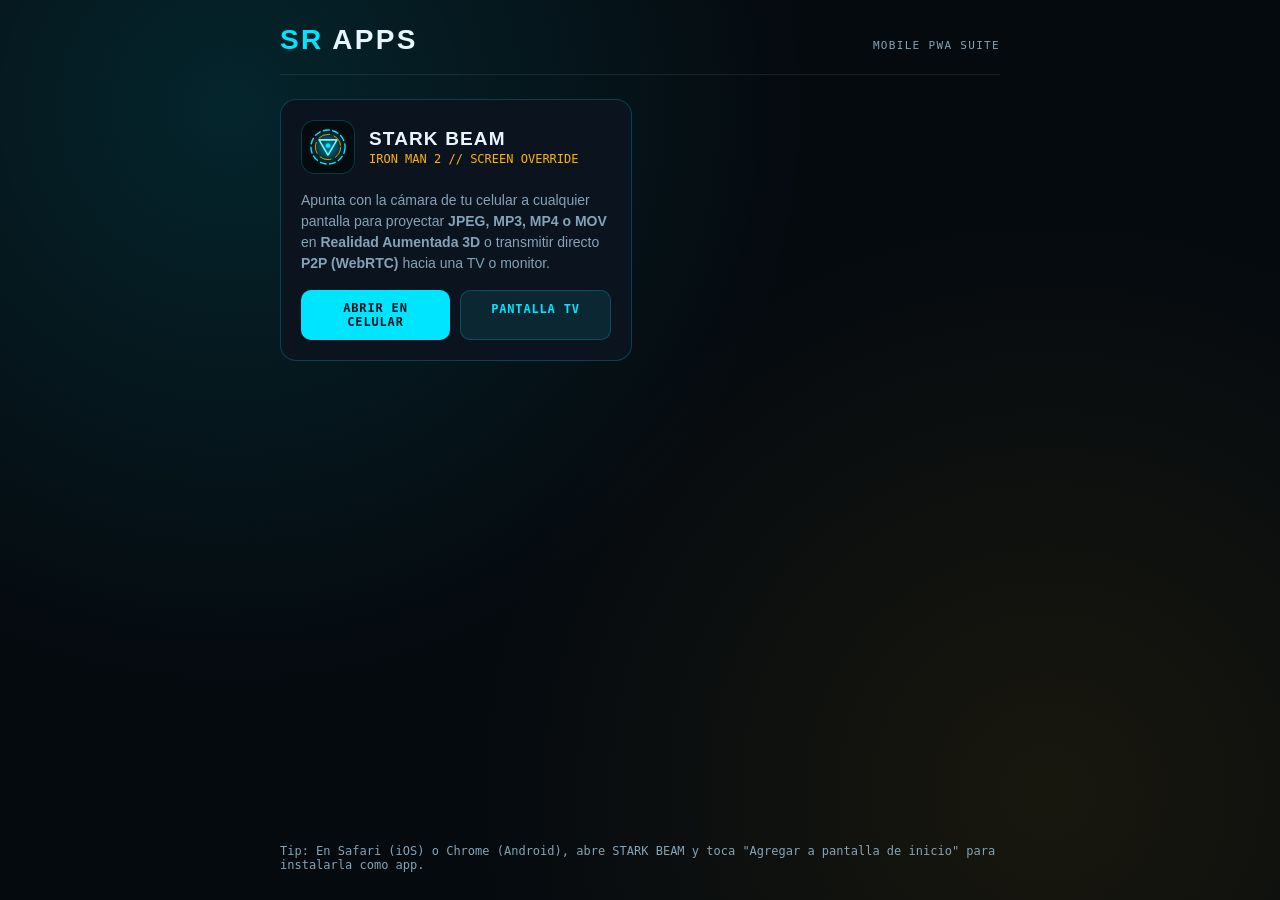
==== index.html @ 51eef17c "feat: add SR Apps portal and STARK BEAM static mobile PWA (AR 3D + WebRTC P2P)" ====
<!DOCTYPE html>
<html lang="es">
<head>
  <meta charset="UTF-8" />
  <meta name="viewport" content="width=device-width, initial-scale=1.0, viewport-fit=cover" />
  <title>SR Apps</title>
  <meta name="description" content="SR Apps — Suite de aplicaciones web móviles (PWA)." />
  <meta name="theme-color" content="#050a0f" />
  <style>
    :root {
      --bg: #050a0f;
      --surface: #0b141e;
      --border: rgba(0, 229, 255, 0.22);
      --cyan: #00e5ff;
      --amber: #ffb300;
      --text: #eaf6ff;
      --muted: #82a3b8;
    }
    * { box-sizing: border-box; margin: 0; padding: 0; }
    body {
      min-height: 100dvh;
      background:
        radial-gradient(circle at 18% 12%, rgba(0, 229, 255, 0.12), transparent 44%),
        radial-gradient(circle at 82% 88%, rgba(255, 179, 0, 0.08), transparent 44%),
        var(--bg);
      color: var(--text);
      font-family: -apple-system, BlinkMacSystemFont, 'Segoe UI', Inter, Roboto, sans-serif;
      padding: max(24px, env(safe-area-inset-top)) 20px max(28px, env(safe-area-inset-bottom));
      display: flex;
      justify-content: center;
    }
    .wrap {
      width: 100%;
      max-width: 720px;
      display: flex;
      flex-direction: column;
      gap: 24px;
    }
    header {
      padding-bottom: 18px;
      border-bottom: 1px solid rgba(255, 255, 255, 0.09);
      display: flex;
      align-items: baseline;
      justify-content: space-between;
      gap: 12px;
    }
    h1 {
      font-size: 28px;
      font-weight: 800;
      letter-spacing: 0.08em;
    }
    h1 span { color: var(--cyan); }
    .tag {
      font-family: ui-monospace, SFMono-Regular, Menlo, monospace;
      font-size: 11px;
      color: var(--muted);
      letter-spacing: 0.12em;
    }
    .grid {
      display: grid;
      grid-template-columns: repeat(auto-fill, minmax(290px, 1fr));
      gap: 16px;
    }
    .app-card {
      background: var(--surface);
      border: 1px solid var(--border);
      border-radius: 16px;
      padding: 20px;
      display: flex;
      flex-direction: column;
      gap: 16px;
      transition: transform 0.16s ease, border-color 0.16s ease;
    }
    .app-card:hover {
      transform: translateY(-2px);
      border-color: rgba(0, 229, 255, 0.52);
    }
    .app-head {
      display: flex;
      align-items: center;
      gap: 14px;
    }
    .app-icon {
      width: 54px;
      height: 54px;
      border-radius: 14px;
      border: 1px solid var(--border);
      background: #040b12;
      flex-shrink: 0;
    }
    .app-title {
      font-size: 19px;
      font-weight: 700;
      letter-spacing: 0.06em;
    }
    .app-sub {
      font-size: 12px;
      color: var(--amber);
      font-family: ui-monospace, SFMono-Regular, Menlo, monospace;
      margin-top: 2px;
    }
    .app-desc {
      font-size: 14px;
      line-height: 1.5;
      color: var(--muted);
    }
    .actions {
      display: flex;
      gap: 10px;
      flex-wrap: wrap;
    }
    .btn {
      flex: 1;
      min-width: 120px;
      text-align: center;
      text-decoration: none;
      padding: 11px 14px;
      border-radius: 10px;
      font-size: 12px;
      font-weight: 700;
      font-family: ui-monospace, SFMono-Regular, Menlo, monospace;
      letter-spacing: 0.07em;
      transition: opacity 0.15s ease;
    }
    .btn-primary {
      background: var(--cyan);
      color: #031018;
    }
    .btn-secondary {
      background: rgba(0, 229, 255, 0.09);
      color: var(--cyan);
      border: 1px solid var(--border);
    }
    .btn:active { opacity: 0.82; }
    footer {
      margin-top: auto;
      padding-top: 16px;
      font-size: 12px;
      color: var(--muted);
      font-family: ui-monospace, SFMono-Regular, Menlo, monospace;
    }
  </style>
</head>
<body>
  <main class="wrap">
    <header>
      <h1><span>SR</span> APPS</h1>
      <span class="tag">MOBILE PWA SUITE</span>
    </header>

    <section class="grid">
      <article class="app-card">
        <div class="app-head">
          <img class="app-icon" src="./stark-beam/icon.svg" alt="STARK BEAM" />
          <div>
            <div class="app-title">STARK BEAM</div>
            <div class="app-sub">IRON MAN 2 // SCREEN OVERRIDE</div>
          </div>
        </div>
        <p class="app-desc">
          Apunta con la cámara de tu celular a cualquier pantalla para proyectar
          <strong>JPEG, MP3, MP4 o MOV</strong> en <strong>Realidad Aumentada 3D</strong>
          o transmitir directo <strong>P2P (WebRTC)</strong> hacia una TV o monitor.
        </p>
        <div class="actions">
          <a class="btn btn-primary" href="./stark-beam/">ABRIR EN CELULAR</a>
          <a class="btn btn-secondary" href="./stark-beam/receiver.html">PANTALLA TV</a>
        </div>
      </article>
    </section>

    <footer>
      Tip: En Safari (iOS) o Chrome (Android), abre STARK BEAM y toca "Agregar a pantalla de inicio" para instalarla como app.
    </footer>
  </main>
</body>
</html>
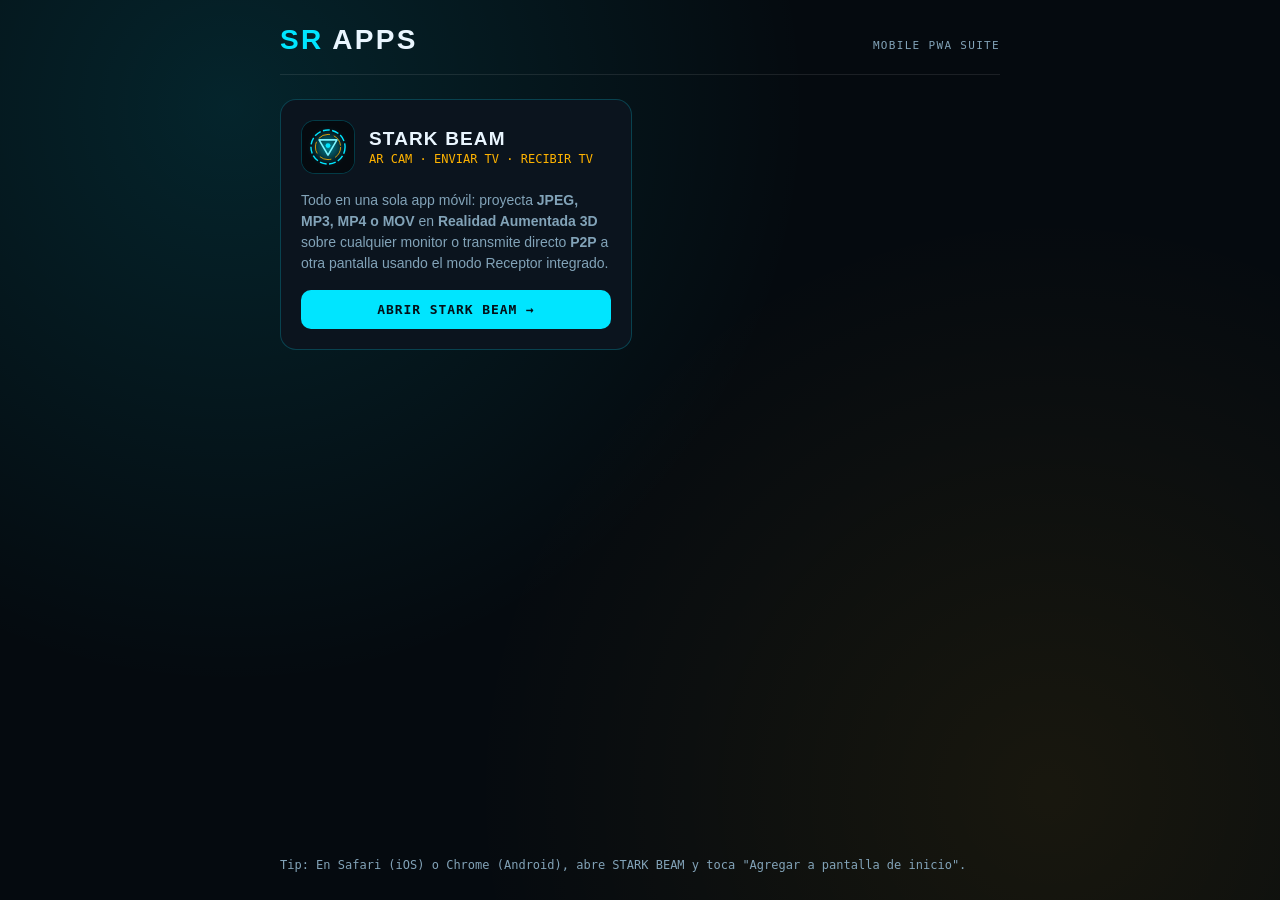
==== commit 3e1cd132: "fix: unify AR CAM + ENVIAR TV + RECIBIR TV in one page and fix iOS/Android camera, file picker, AR q" ====
--- a/index.html
+++ b/index.html
@@ -44,11 +44,7 @@
       justify-content: space-between;
       gap: 12px;
     }
-    h1 {
-      font-size: 28px;
-      font-weight: 800;
-      letter-spacing: 0.08em;
-    }
+    h1 { font-size: 28px; font-weight: 800; letter-spacing: 0.08em; }
     h1 span { color: var(--cyan); }
     .tag {
       font-family: ui-monospace, SFMono-Regular, Menlo, monospace;
@@ -69,17 +65,8 @@
       display: flex;
       flex-direction: column;
       gap: 16px;
-      transition: transform 0.16s ease, border-color 0.16s ease;
     }
-    .app-card:hover {
-      transform: translateY(-2px);
-      border-color: rgba(0, 229, 255, 0.52);
-    }
-    .app-head {
-      display: flex;
-      align-items: center;
-      gap: 14px;
-    }
+    .app-head { display: flex; align-items: center; gap: 14px; }
     .app-icon {
       width: 54px;
       height: 54px;
@@ -88,50 +75,27 @@
       background: #040b12;
       flex-shrink: 0;
     }
-    .app-title {
-      font-size: 19px;
-      font-weight: 700;
-      letter-spacing: 0.06em;
-    }
+    .app-title { font-size: 19px; font-weight: 700; letter-spacing: 0.06em; }
     .app-sub {
       font-size: 12px;
       color: var(--amber);
       font-family: ui-monospace, SFMono-Regular, Menlo, monospace;
       margin-top: 2px;
     }
-    .app-desc {
-      font-size: 14px;
-      line-height: 1.5;
-      color: var(--muted);
-    }
-    .actions {
-      display: flex;
-      gap: 10px;
-      flex-wrap: wrap;
-    }
+    .app-desc { font-size: 14px; line-height: 1.5; color: var(--muted); }
     .btn {
-      flex: 1;
-      min-width: 120px;
+      display: block;
       text-align: center;
       text-decoration: none;
-      padding: 11px 14px;
+      padding: 12px 16px;
       border-radius: 10px;
-      font-size: 12px;
+      font-size: 13px;
       font-weight: 700;
       font-family: ui-monospace, SFMono-Regular, Menlo, monospace;
       letter-spacing: 0.07em;
-      transition: opacity 0.15s ease;
-    }
-    .btn-primary {
       background: var(--cyan);
       color: #031018;
     }
-    .btn-secondary {
-      background: rgba(0, 229, 255, 0.09);
-      color: var(--cyan);
-      border: 1px solid var(--border);
-    }
-    .btn:active { opacity: 0.82; }
     footer {
       margin-top: auto;
       padding-top: 16px;
@@ -154,23 +118,20 @@
           <img class="app-icon" src="./stark-beam/icon.svg" alt="STARK BEAM" />
           <div>
             <div class="app-title">STARK BEAM</div>
-            <div class="app-sub">IRON MAN 2 // SCREEN OVERRIDE</div>
+            <div class="app-sub">AR CAM · ENVIAR TV · RECIBIR TV</div>
           </div>
         </div>
         <p class="app-desc">
-          Apunta con la cámara de tu celular a cualquier pantalla para proyectar
-          <strong>JPEG, MP3, MP4 o MOV</strong> en <strong>Realidad Aumentada 3D</strong>
-          o transmitir directo <strong>P2P (WebRTC)</strong> hacia una TV o monitor.
+          Todo en una sola app móvil: proyecta <strong>JPEG, MP3, MP4 o MOV</strong> en
+          <strong>Realidad Aumentada 3D</strong> sobre cualquier monitor o transmite directo
+          <strong>P2P</strong> a otra pantalla usando el modo Receptor integrado.
         </p>
-        <div class="actions">
-          <a class="btn btn-primary" href="./stark-beam/">ABRIR EN CELULAR</a>
-          <a class="btn btn-secondary" href="./stark-beam/receiver.html">PANTALLA TV</a>
-        </div>
+        <a class="btn" href="./stark-beam/">ABRIR STARK BEAM →</a>
       </article>
     </section>
 
     <footer>
-      Tip: En Safari (iOS) o Chrome (Android), abre STARK BEAM y toca "Agregar a pantalla de inicio" para instalarla como app.
+      Tip: En Safari (iOS) o Chrome (Android), abre STARK BEAM y toca "Agregar a pantalla de inicio".
     </footer>
   </main>
 </body>
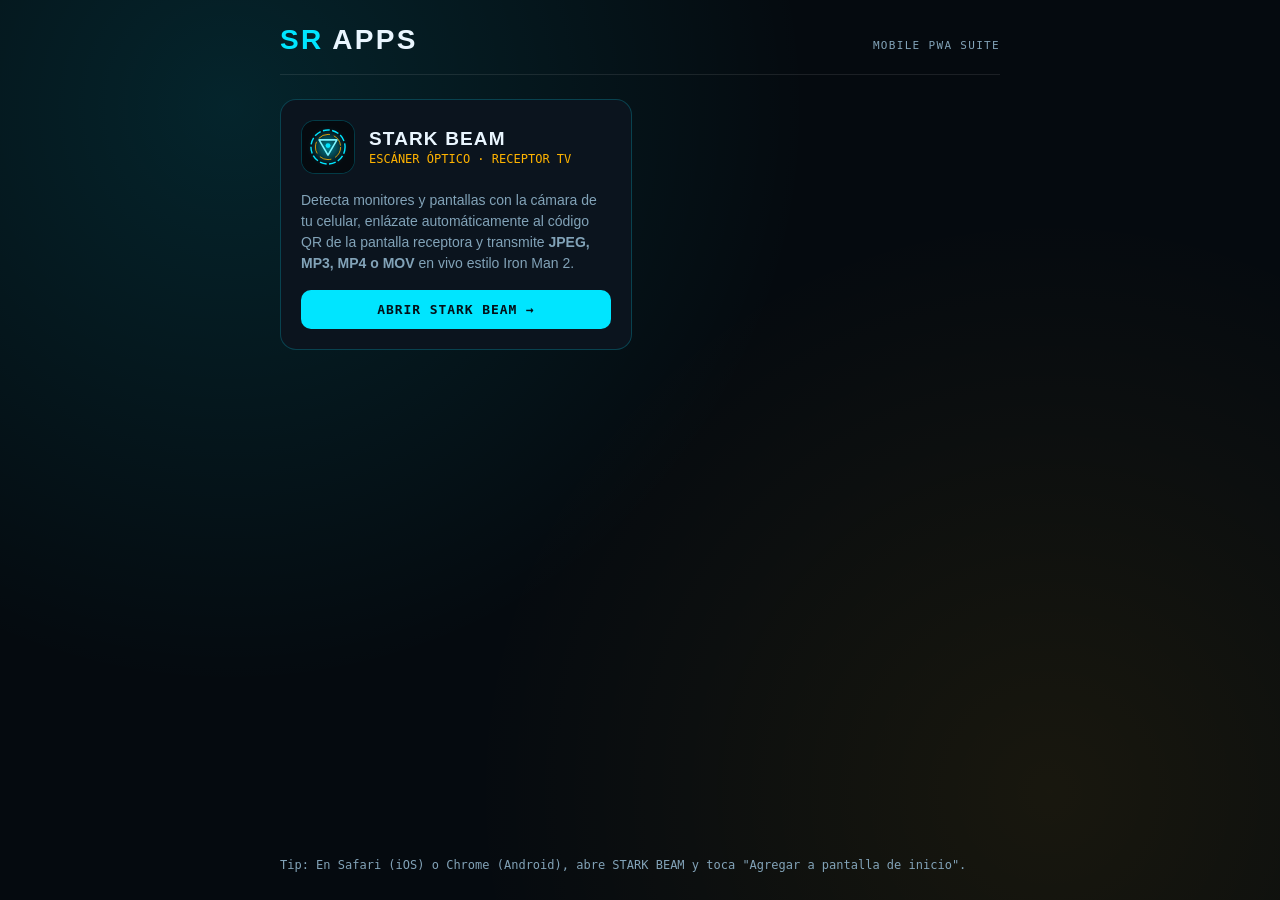
==== commit 3a9ca6f7: "feat: remove AR cam and upgrade optical monitor CCL detector + ROI-zoomed long-range QR scanner" ====
--- a/index.html
+++ b/index.html
@@ -118,13 +118,13 @@
           <img class="app-icon" src="./stark-beam/icon.svg" alt="STARK BEAM" />
           <div>
             <div class="app-title">STARK BEAM</div>
-            <div class="app-sub">AR CAM · ENVIAR TV · RECIBIR TV</div>
+            <div class="app-sub">ESCÁNER ÓPTICO · RECEPTOR TV</div>
           </div>
         </div>
         <p class="app-desc">
-          Todo en una sola app móvil: proyecta <strong>JPEG, MP3, MP4 o MOV</strong> en
-          <strong>Realidad Aumentada 3D</strong> sobre cualquier monitor o transmite directo
-          <strong>P2P</strong> a otra pantalla usando el modo Receptor integrado.
+          Detecta monitores y pantallas con la cámara de tu celular, enlázate automáticamente
+          al código QR de la pantalla receptora y transmite <strong>JPEG, MP3, MP4 o MOV</strong>
+          en vivo estilo Iron Man 2.
         </p>
         <a class="btn" href="./stark-beam/">ABRIR STARK BEAM →</a>
       </article>
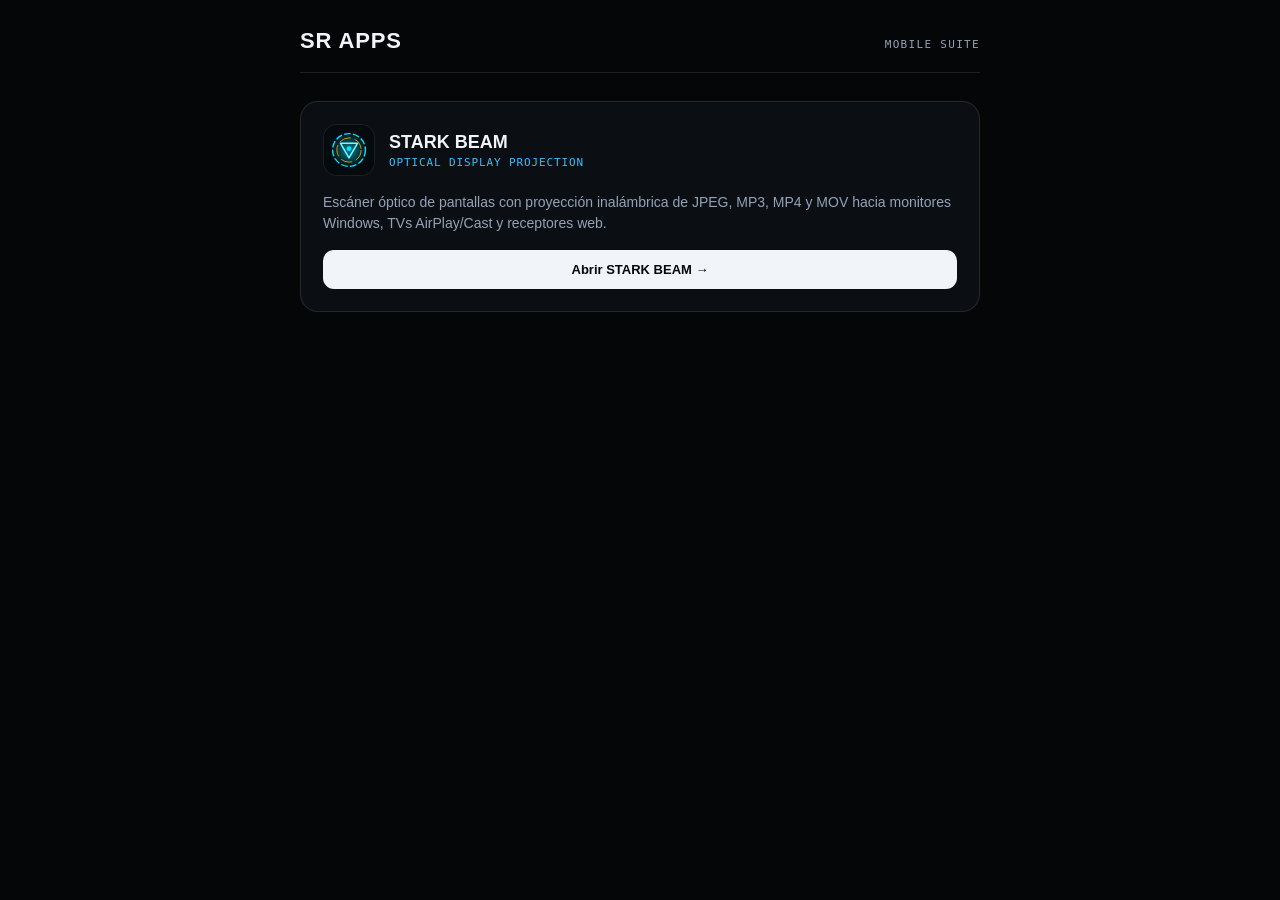
==== commit 65a67746: "design: pro minimalist optical camera HUD with 3-control dock, slide-up wireless/receiver drawer, an" ====
--- a/index.html
+++ b/index.html
@@ -4,135 +4,114 @@
   <meta charset="UTF-8" />
   <meta name="viewport" content="width=device-width, initial-scale=1.0, viewport-fit=cover" />
   <title>SR Apps</title>
-  <meta name="description" content="SR Apps — Suite de aplicaciones web móviles (PWA)." />
-  <meta name="theme-color" content="#050a0f" />
+  <meta name="description" content="SR Apps — Aplicaciones móviles profesionales." />
+  <meta name="theme-color" content="#040608" />
   <style>
     :root {
-      --bg: #050a0f;
-      --surface: #0b141e;
-      --border: rgba(0, 229, 255, 0.22);
-      --cyan: #00e5ff;
-      --amber: #ffb300;
-      --text: #eaf6ff;
-      --muted: #82a3b8;
+      --bg: #040608;
+      --surface: #0b0f14;
+      --border: rgba(255, 255, 255, 0.1);
+      --text: #f1f5f9;
+      --muted: #94a3b8;
+      --accent: #38bdf8;
     }
     * { box-sizing: border-box; margin: 0; padding: 0; }
     body {
       min-height: 100dvh;
-      background:
-        radial-gradient(circle at 18% 12%, rgba(0, 229, 255, 0.12), transparent 44%),
-        radial-gradient(circle at 82% 88%, rgba(255, 179, 0, 0.08), transparent 44%),
-        var(--bg);
+      background: var(--bg);
       color: var(--text);
-      font-family: -apple-system, BlinkMacSystemFont, 'Segoe UI', Inter, Roboto, sans-serif;
-      padding: max(24px, env(safe-area-inset-top)) 20px max(28px, env(safe-area-inset-bottom));
+      font-family: -apple-system, BlinkMacSystemFont, 'SF Pro Display', 'Inter', 'Segoe UI', sans-serif;
+      padding: max(28px, env(safe-area-inset-top)) 20px max(28px, env(safe-area-inset-bottom));
       display: flex;
       justify-content: center;
     }
     .wrap {
       width: 100%;
-      max-width: 720px;
+      max-width: 680px;
       display: flex;
       flex-direction: column;
-      gap: 24px;
+      gap: 28px;
     }
     header {
       padding-bottom: 18px;
-      border-bottom: 1px solid rgba(255, 255, 255, 0.09);
+      border-bottom: 1px solid var(--border);
       display: flex;
       align-items: baseline;
       justify-content: space-between;
-      gap: 12px;
     }
-    h1 { font-size: 28px; font-weight: 800; letter-spacing: 0.08em; }
-    h1 span { color: var(--cyan); }
+    h1 { font-size: 22px; font-weight: 700; letter-spacing: 0.04em; }
     .tag {
       font-family: ui-monospace, SFMono-Regular, Menlo, monospace;
       font-size: 11px;
       color: var(--muted);
       letter-spacing: 0.12em;
     }
-    .grid {
-      display: grid;
-      grid-template-columns: repeat(auto-fill, minmax(290px, 1fr));
-      gap: 16px;
-    }
-    .app-card {
+    .card {
       background: var(--surface);
       border: 1px solid var(--border);
-      border-radius: 16px;
-      padding: 20px;
+      border-radius: 18px;
+      padding: 22px;
       display: flex;
       flex-direction: column;
       gap: 16px;
+      text-decoration: none;
+      color: inherit;
+      transition: border-color 0.18s ease, transform 0.16s ease;
     }
-    .app-head { display: flex; align-items: center; gap: 14px; }
-    .app-icon {
-      width: 54px;
-      height: 54px;
+    .card:hover {
+      border-color: rgba(255, 255, 255, 0.24);
+      transform: translateY(-2px);
+    }
+    .card-top { display: flex; align-items: center; gap: 14px; }
+    .icon {
+      width: 52px;
+      height: 52px;
       border-radius: 14px;
       border: 1px solid var(--border);
-      background: #040b12;
-      flex-shrink: 0;
+      background: #040608;
     }
-    .app-title { font-size: 19px; font-weight: 700; letter-spacing: 0.06em; }
-    .app-sub {
-      font-size: 12px;
-      color: var(--amber);
+    .title { font-size: 18px; font-weight: 600; }
+    .sub {
       font-family: ui-monospace, SFMono-Regular, Menlo, monospace;
-      margin-top: 2px;
+      font-size: 11px;
+      color: var(--accent);
+      letter-spacing: 0.08em;
+      margin-top: 3px;
     }
-    .app-desc { font-size: 14px; line-height: 1.5; color: var(--muted); }
-    .btn {
-      display: block;
-      text-align: center;
-      text-decoration: none;
+    .desc { font-size: 14px; line-height: 1.5; color: var(--muted); }
+    .cta {
+      display: inline-flex;
+      align-items: center;
+      justify-content: center;
       padding: 12px 16px;
-      border-radius: 10px;
+      border-radius: 11px;
+      background: var(--text);
+      color: #040608;
       font-size: 13px;
-      font-weight: 700;
-      font-family: ui-monospace, SFMono-Regular, Menlo, monospace;
-      letter-spacing: 0.07em;
-      background: var(--cyan);
-      color: #031018;
-    }
-    footer {
-      margin-top: auto;
-      padding-top: 16px;
-      font-size: 12px;
-      color: var(--muted);
-      font-family: ui-monospace, SFMono-Regular, Menlo, monospace;
+      font-weight: 600;
     }
   </style>
 </head>
 <body>
   <main class="wrap">
     <header>
-      <h1><span>SR</span> APPS</h1>
-      <span class="tag">MOBILE PWA SUITE</span>
+      <h1>SR APPS</h1>
+      <span class="tag">MOBILE SUITE</span>
     </header>
 
-    <section class="grid">
-      <article class="app-card">
-        <div class="app-head">
-          <img class="app-icon" src="./stark-beam/icon.svg" alt="STARK BEAM" />
-          <div>
-            <div class="app-title">STARK BEAM</div>
-            <div class="app-sub">ESCÁNER ÓPTICO · RECEPTOR TV</div>
-          </div>
+    <a class="card" href="./stark-beam/">
+      <div class="card-top">
+        <img class="icon" src="./stark-beam/icon.svg" alt="STARK BEAM" />
+        <div>
+          <div class="title">STARK BEAM</div>
+          <div class="sub">OPTICAL DISPLAY PROJECTION</div>
         </div>
-        <p class="app-desc">
-          Detecta monitores y pantallas con la cámara de tu celular, enlázate automáticamente
-          al código QR de la pantalla receptora y transmite <strong>JPEG, MP3, MP4 o MOV</strong>
-          en vivo estilo Iron Man 2.
-        </p>
-        <a class="btn" href="./stark-beam/">ABRIR STARK BEAM →</a>
-      </article>
-    </section>
-
-    <footer>
-      Tip: En Safari (iOS) o Chrome (Android), abre STARK BEAM y toca "Agregar a pantalla de inicio".
-    </footer>
+      </div>
+      <p class="desc">
+        Escáner óptico de pantallas con proyección inalámbrica de JPEG, MP3, MP4 y MOV hacia monitores Windows, TVs AirPlay/Cast y receptores web.
+      </p>
+      <span class="cta">Abrir STARK BEAM →</span>
+    </a>
   </main>
 </body>
 </html>
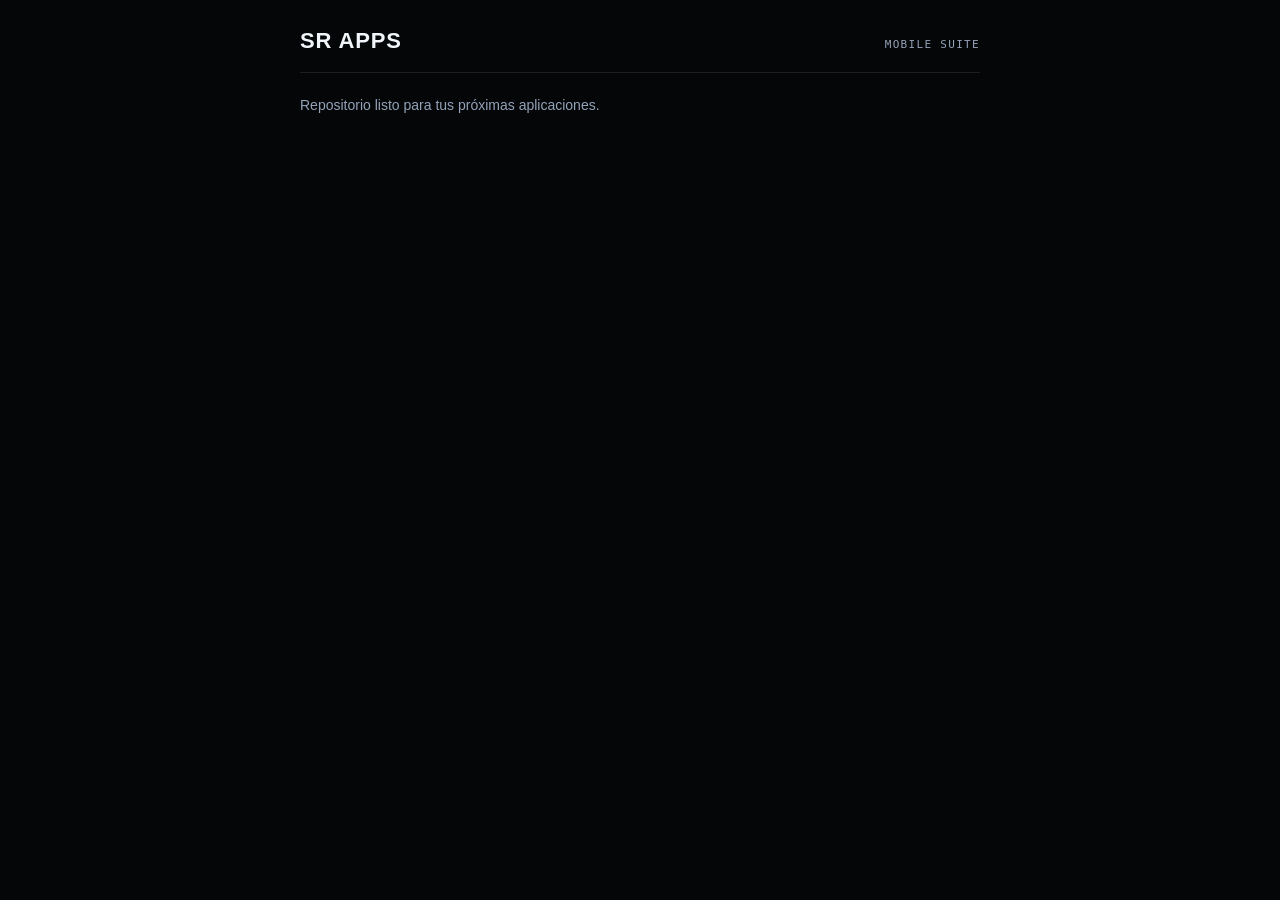
==== commit 230103b9: "chore: remove stark-beam page and keep clean sr-apps repository" ====
--- a/index.html
+++ b/index.html
@@ -4,16 +4,13 @@
   <meta charset="UTF-8" />
   <meta name="viewport" content="width=device-width, initial-scale=1.0, viewport-fit=cover" />
   <title>SR Apps</title>
-  <meta name="description" content="SR Apps — Aplicaciones móviles profesionales." />
   <meta name="theme-color" content="#040608" />
   <style>
     :root {
       --bg: #040608;
-      --surface: #0b0f14;
       --border: rgba(255, 255, 255, 0.1);
       --text: #f1f5f9;
       --muted: #94a3b8;
-      --accent: #38bdf8;
     }
     * { box-sizing: border-box; margin: 0; padding: 0; }
     body {
@@ -30,7 +27,7 @@
       max-width: 680px;
       display: flex;
       flex-direction: column;
-      gap: 28px;
+      gap: 24px;
     }
     header {
       padding-bottom: 18px;
@@ -46,50 +43,7 @@
       color: var(--muted);
       letter-spacing: 0.12em;
     }
-    .card {
-      background: var(--surface);
-      border: 1px solid var(--border);
-      border-radius: 18px;
-      padding: 22px;
-      display: flex;
-      flex-direction: column;
-      gap: 16px;
-      text-decoration: none;
-      color: inherit;
-      transition: border-color 0.18s ease, transform 0.16s ease;
-    }
-    .card:hover {
-      border-color: rgba(255, 255, 255, 0.24);
-      transform: translateY(-2px);
-    }
-    .card-top { display: flex; align-items: center; gap: 14px; }
-    .icon {
-      width: 52px;
-      height: 52px;
-      border-radius: 14px;
-      border: 1px solid var(--border);
-      background: #040608;
-    }
-    .title { font-size: 18px; font-weight: 600; }
-    .sub {
-      font-family: ui-monospace, SFMono-Regular, Menlo, monospace;
-      font-size: 11px;
-      color: var(--accent);
-      letter-spacing: 0.08em;
-      margin-top: 3px;
-    }
-    .desc { font-size: 14px; line-height: 1.5; color: var(--muted); }
-    .cta {
-      display: inline-flex;
-      align-items: center;
-      justify-content: center;
-      padding: 12px 16px;
-      border-radius: 11px;
-      background: var(--text);
-      color: #040608;
-      font-size: 13px;
-      font-weight: 600;
-    }
+    p { font-size: 14px; color: var(--muted); }
   </style>
 </head>
 <body>
@@ -98,20 +52,7 @@
       <h1>SR APPS</h1>
       <span class="tag">MOBILE SUITE</span>
     </header>
-
-    <a class="card" href="./stark-beam/">
-      <div class="card-top">
-        <img class="icon" src="./stark-beam/icon.svg" alt="STARK BEAM" />
-        <div>
-          <div class="title">STARK BEAM</div>
-          <div class="sub">OPTICAL DISPLAY PROJECTION</div>
-        </div>
-      </div>
-      <p class="desc">
-        Escáner óptico de pantallas con proyección inalámbrica de JPEG, MP3, MP4 y MOV hacia monitores Windows, TVs AirPlay/Cast y receptores web.
-      </p>
-      <span class="cta">Abrir STARK BEAM →</span>
-    </a>
+    <p>Repositorio listo para tus próximas aplicaciones.</p>
   </main>
 </body>
 </html>
